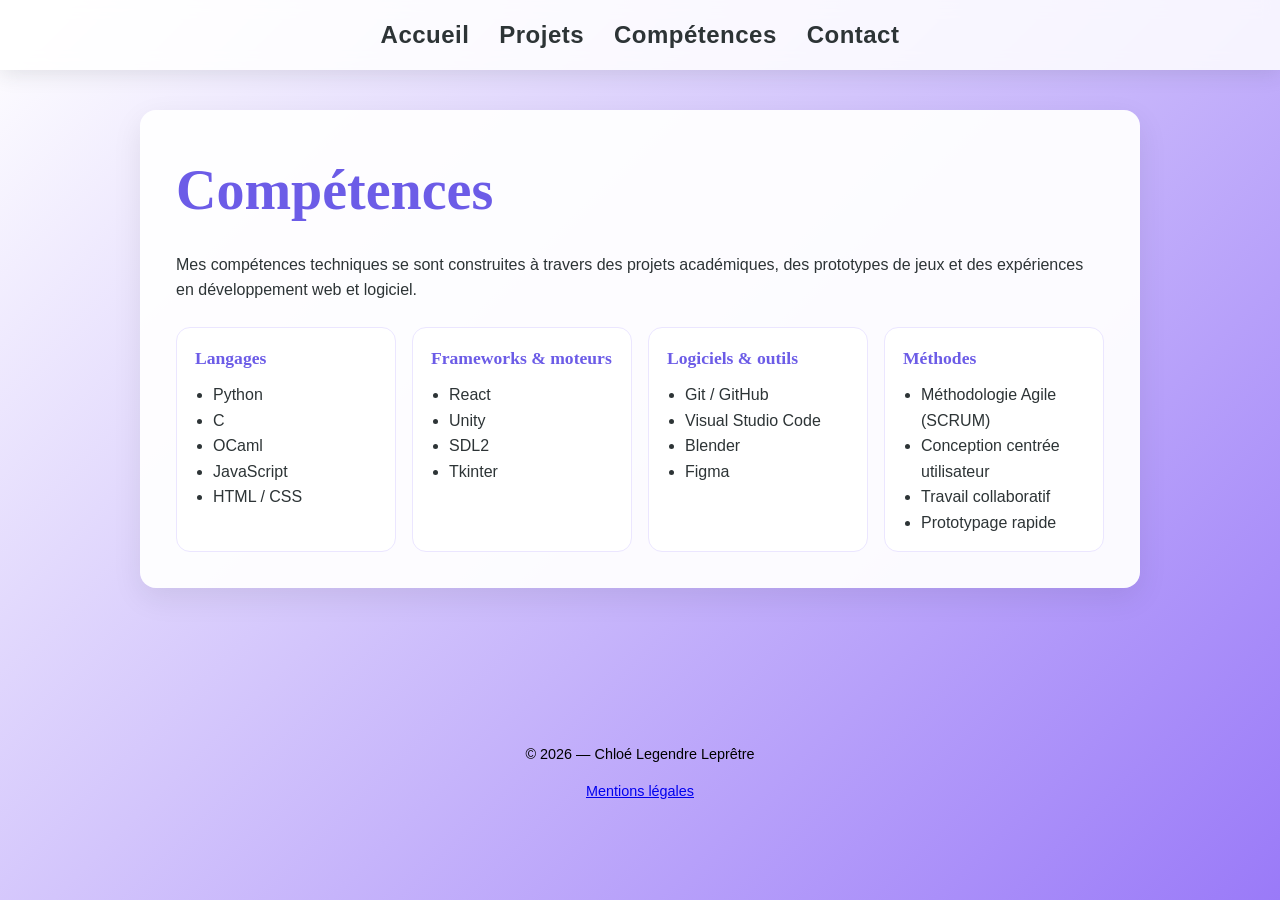
==== competences.html @ d99c14e8 "add competences" ====
<!DOCTYPE html>
<html lang="fr">
<head>
    <meta charset="UTF-8">
    <meta name="viewport" content="width=device-width, initial-scale=1.0">
    <title>Compétences - Chloé Legendre Leprêtre</title>
    <link rel="stylesheet" href="style.css">
</head>
<body>
    <nav class="top-nav">
        <a href="index.html#accueil">Accueil</a>
        <a href="index.html#projets">Projets</a>
        <a href="competences.html">Compétences</a>
        <a href="contact.html">Contact</a>
    </nav>

    <main class="skills-page">
        <section class="skills-card">
            <h1>Compétences</h1>
            <p>
                Mes compétences techniques se sont construites à travers des projets académiques,
                des prototypes de jeux et des expériences en développement web et logiciel.
            </p>

            <div class="skills-grid">
                <article class="skill-group">
                    <h2>Langages</h2>
                    <ul>
                        <li>Python</li>
                        <li>C</li>
                        <li>OCaml</li>
                        <li>JavaScript</li>
                        <li>HTML / CSS</li>
                    </ul>
                </article>

                <article class="skill-group">
                    <h2>Frameworks & moteurs</h2>
                    <ul>
                        <li>React</li>
                        <li>Unity</li>
                        <li>SDL2</li>
                        <li>Tkinter</li>
                    </ul>
                </article>

                <article class="skill-group">
                    <h2>Logiciels & outils</h2>
                    <ul>
                        <li>Git / GitHub</li>
                        <li>Visual Studio Code</li>
                        <li>Blender</li>
                        <li>Figma</li>
                    </ul>
                </article>

                <article class="skill-group">
                    <h2>Méthodes</h2>
                    <ul>
                        <li>Méthodologie Agile (SCRUM)</li>
                        <li>Conception centrée utilisateur</li>
                        <li>Travail collaboratif</li>
                        <li>Prototypage rapide</li>
                    </ul>
                </article>
            </div>
        </section>
    </main>

    <footer id="contact">
        <p>&copy; 2026 — Chloé Legendre Leprêtre</p>
        <a href="mentions-legales.html" class="footer-link">Mentions légales</a>
    </footer>
</body>
</html>
---- style.css ----
/* Variables de design */
:root {
    --primary: #2d3436;
    --accent: #6c5ce7; 
    --bg: #f9f9f9;
    --white: #ffffff;
    --text-light: #636e72;
}

/* Base */
body {
    font-family: 'Segoe UI', Tahoma, Geneva, Verdana, sans-serif;
    line-height: 1.6;
    color: var(--primary);
    background: linear-gradient(135deg, var(--white) 0%, #9a7af8 100%);
    background-attachment: fixed;
    background-repeat: no-repeat;
    margin: 0;
    padding: 70px 0 0;
}

.top-nav {
    position: fixed;
    top: 0;
    left: 0;
    width: 100%;
    height: 70px;
    display: flex;
    justify-content: center;
    align-items: center;
    gap: 30px;
    background: rgba(255, 255, 255, 0.85);
    backdrop-filter: blur(8px);
    box-shadow: 0 4px 20px rgba(45, 52, 54, 0.12);
    z-index: 1000;
    font-size: 1.5rem;
}

.top-nav a {
    color: var(--primary);
    text-decoration: none;
    font-weight: 700;
    letter-spacing: 0.02em;
    transition: color 0.2s ease;
}

.top-nav a:hover {
    color: var(--accent);
}

/* Header & Hero Section */
header {
    min-height: calc(100vh - 70px);
    display: flex;
    flex-direction: column;
    justify-content: center;
    align-items: center;
    text-align: center;
    padding: 0 20px;
    background: transparent;
}

h1 {
    font-size: 3.5rem;
    margin-bottom: 10px;
    color: var(--accent);
    font-family: 'Playfair Display', serif;
}

h2 {
    font-family: 'Playfair Display', serif;
}
.tagline {
    font-size: 2rem;
    font-weight: bold;
    max-width: 800px;
    margin-bottom: 30px;
}

.bio {
    max-width: 700px;
    font-size: 1.1rem;
    color: black;
}

/* Boutons */
.cta-button {
    margin-top: 40px;
    padding: 15px 35px;
    background-color: var(--accent);
    color: white;
    text-decoration: none;
    border-radius: 50px;
    font-weight: bold;
    transition: all 0.3s ease;
    box-shadow: 0 4px 15px rgba(108, 92, 231, 0.3);
}

.cta-button:hover {
    transform: translateY(-3px);
    box-shadow: 0 6px 20px rgba(108, 92, 231, 0.4);
}

/* Sections Projets */
section {
    padding: 100px 20px;
    max-width: 1100px;
    margin: 0 auto;
}

.grid {
    display: grid;
    grid-template-columns: repeat(auto-fit, minmax(320px, 1fr));
    gap: 30px;
    margin-top: 40px;
}

.project-link {
    text-decoration: none;
    color: inherit;
    display: block;
}

.card {
    background: var(--white);
    padding: 30px;
    border-radius: 15px;
    box-shadow: 0 10px 30px rgba(0,0,0,0.05);
    transition: transform 0.3s ease;
}

.card:hover {
    transform: translateY(-5px);
}

.project-link .card h3 {
    margin: 0;
}

.project-thumb {
    width: 100%;
    aspect-ratio: 16 / 9;
    height: auto;
    object-fit: contain;
    background: #ffffff;
    border-radius: 12px;
    display: block;
    margin-bottom: 18px;
}

.project-thumb.is-portrait {
    padding: 8px;
}

.project-page {
    max-width: 900px;
    margin: 40px auto 80px;
    padding: 0 20px;
}

.project-detail {
    background: rgba(255, 255, 255, 0.95);
    border-radius: 16px;
    padding: 36px;
    box-shadow: 0 10px 30px rgba(0, 0, 0, 0.08);
}

.project-meta {
    color: var(--text-light);
    font-weight: 600;
    margin-bottom: 20px;
}

.project-hero {
    width: 70%;
    aspect-ratio: 16 / 9;
    height: auto;
    object-fit: contain;
    background: #ffffff;
    border-radius: 14px;
    display: block;
    margin: 8px auto 16px;
}

.project-hero.is-portrait {
    padding: 12px;
}

.project-detail h2 {
    margin-top: 28px;
    margin-bottom: 10px;
    color: var(--accent);
}

.project-detail ul {
    margin: 0;
    padding-left: 20px;
}

.back-link {
    display: inline-block;
    margin-bottom: 22px;
    text-decoration: none;
    font-weight: 700;
    color: var(--accent);
}

.back-link:hover {
    text-decoration: underline;
}

.contact-page {
    max-width: 900px;
    margin: 40px auto 80px;
    padding: 0 20px;
}

.skills-page {
    max-width: 1000px;
    margin: 40px auto 80px;
    padding: 0 20px;
}

.skills-card {
    background: rgba(255, 255, 255, 0.95);
    border-radius: 16px;
    padding: 36px;
    box-shadow: 0 10px 30px rgba(0, 0, 0, 0.08);
}

.skills-card h1 {
    margin-top: 0;
}

.skills-grid {
    display: grid;
    grid-template-columns: repeat(auto-fit, minmax(220px, 1fr));
    gap: 16px;
    margin-top: 24px;
}

.skill-group {
    background: #ffffff;
    border-radius: 14px;
    border: 1px solid #ebe6ff;
    padding: 16px 18px;
}

.skill-group h2 {
    margin-top: 0;
    margin-bottom: 10px;
    color: var(--accent);
    font-size: 1.1rem;
}

.skill-group ul {
    margin: 0;
    padding-left: 18px;
}

.contact-card {
    background: rgba(255, 255, 255, 0.95);
    border-radius: 16px;
    padding: 36px;
    box-shadow: 0 10px 30px rgba(0, 0, 0, 0.08);
}

.contact-card h1 {
    margin-top: 0;
}

.linkedin-button {
    display: inline-block;
    margin: 10px 0 24px;
    padding: 12px 22px;
    background: #0a66c2;
    color: #ffffff;
    text-decoration: none;
    border-radius: 10px;
    font-weight: 700;
    transition: transform 0.2s ease;
}

.linkedin-button:hover {
    transform: translateY(-2px);
}

.contact-form {
    display: grid;
    gap: 10px;
}

.contact-form label {
    font-weight: 700;
    margin-top: 4px;
}

.contact-form input,
.contact-form textarea {
    width: 100%;
    box-sizing: border-box;
    border: 1px solid #dfe6e9;
    border-radius: 10px;
    padding: 12px;
    font: inherit;
}

.hidden-field {
    display: none;
}

.contact-form .cta-button {
    margin-top: 14px;
    border: none;
    cursor: pointer;
}

.form-status {
    margin: 2px 0 0;
    min-height: 24px;
    font-weight: 700;
    color: var(--text-light);
}

.form-status.is-success {
    color: #218c5a;
}

.form-status.is-error {
    color: #b33939;
}

footer {
    text-align: center;
    padding: 60px;
    color: #000000;
    font-size: 0.9rem;
}

@media (max-width: 640px) {
    .top-nav {
        gap: 18px;
        height: 64px;
    }

    body {
        padding-top: 64px;
    }

    .top-nav a {
        font-size: 0.95rem;
    }

    .project-detail {
        padding: 24px;
    }

    .contact-card {
        padding: 24px;
    }

    .skills-card {
        padding: 24px;
    }
}

.itch-slide {
    --slide-progress: 0;
    position: fixed;
    right: 26px;
    bottom: 26px;
    width: 260px;
    height: 66px;
    border-radius: 999px;
    border: 2px solid #bbcfff;
    background: linear-gradient(135deg, #bbcfff 0%, #86a1e0 100%);
    box-shadow: 0 12px 26px rgba(0, 0, 0, 0.26);
    z-index: 1000;
    overflow: hidden;
    text-decoration: none;
    user-select: none;
    touch-action: none;
}

.itch-slide::before {
    content: '';
    position: absolute;
    inset: 0;
    background: linear-gradient(90deg, rgba(255, 255, 255, 0.34), rgba(255, 255, 255, 0.05));
    transform-origin: left center;
    transform: scaleX(var(--slide-progress));
    transition: transform 0.16s linear;
}

.itch-slide::after {
    content: '';
    position: absolute;
    inset: 2px;
    border-radius: 999px;
    border: 1px solid rgba(255, 255, 255, 0.28);
    pointer-events: none;
}

.itch-track-text {
    position: absolute;
    left: 86px;
    right: 16px;
    top: 50%;
    transform: translateY(-50%);
    color: #ffffff;
    font-size: 0.96rem;
    font-weight: 800;
    letter-spacing: 0.01em;
    text-shadow: 0 1px 2px rgba(0, 0, 0, 0.28);
    transition: transform 0.2s ease, opacity 0.2s ease;
}

.itch-thumb {
    position: absolute;
    left: 6px;
    top: 6px;
    width: 52px;
    height: 52px;
    border-radius: 50%;
    background: #ffffff;
    border: 1px solid rgba(0, 0, 0, 0.08);
    box-shadow: 0 8px 16px rgba(0, 0, 0, 0.25);
    display: flex;
    align-items: center;
    justify-content: center;
    cursor: grab;
    transform: translateX(0);
    transition: transform 0.28s cubic-bezier(0.2, 0.8, 0.2, 1.15), box-shadow 0.18s ease;
    will-change: transform;
}

.itch-thumb img {
    width: 74%;
    height: auto;
    display: block;
}

.itch-slide.is-dragging .itch-thumb {
    cursor: grabbing;
    transition: none;
    box-shadow: 0 11px 18px rgba(0, 0, 0, 0.3);
}

.itch-slide.is-active .itch-track-text {
    transform: translateY(-50%) translateX(2px);
}

.itch-slide.is-ready {
    border-color: #2ecc71;
    box-shadow: 0 14px 30px rgba(46, 204, 113, 0.38);
}

.itch-slide.is-ready .itch-track-text {
    opacity: 0;
}

.itch-slide.is-ready .itch-thumb {
    box-shadow: 0 10px 18px rgba(46, 204, 113, 0.44);
}

.itch-slide.is-hint .itch-track-text {
    animation: slide-hint 0.34s ease;
}

@keyframes slide-hint {
    0% { transform: translateY(-50%) translateX(0); }
    25% { transform: translateY(-50%) translateX(-5px); }
    55% { transform: translateY(-50%) translateX(5px); }
    100% { transform: translateY(-50%) translateX(0); }
}

@media screen and (max-width: 768px) {
    .itch-slide {
        width: 220px;
        height: 60px;
        right: 18px;
        bottom: 18px;
    }

    .itch-thumb {
        width: 46px;
        height: 46px;
    }

    .itch-track-text {
        left: 76px;
        font-size: 0.88rem;
    }
}
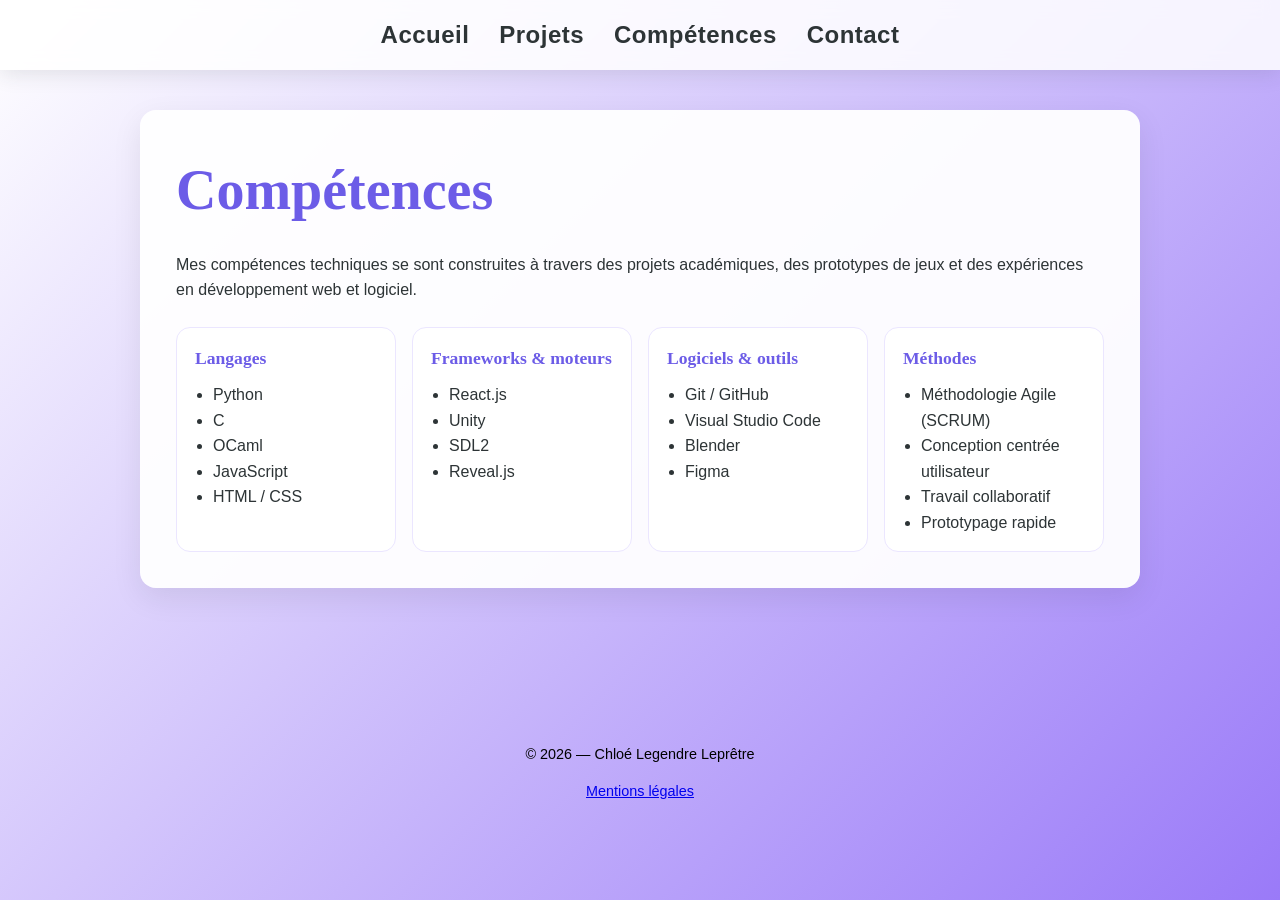
==== commit a203efb9: "Update competences.html" ====
--- a/competences.html
+++ b/competences.html
@@ -37,10 +37,10 @@
                 <article class="skill-group">
                     <h2>Frameworks & moteurs</h2>
                     <ul>
-                        <li>React</li>
+                        <li>React.js</li>
                         <li>Unity</li>
                         <li>SDL2</li>
-                        <li>Tkinter</li>
+                        <li>Reveal.js</li>
                     </ul>
                 </article>
 
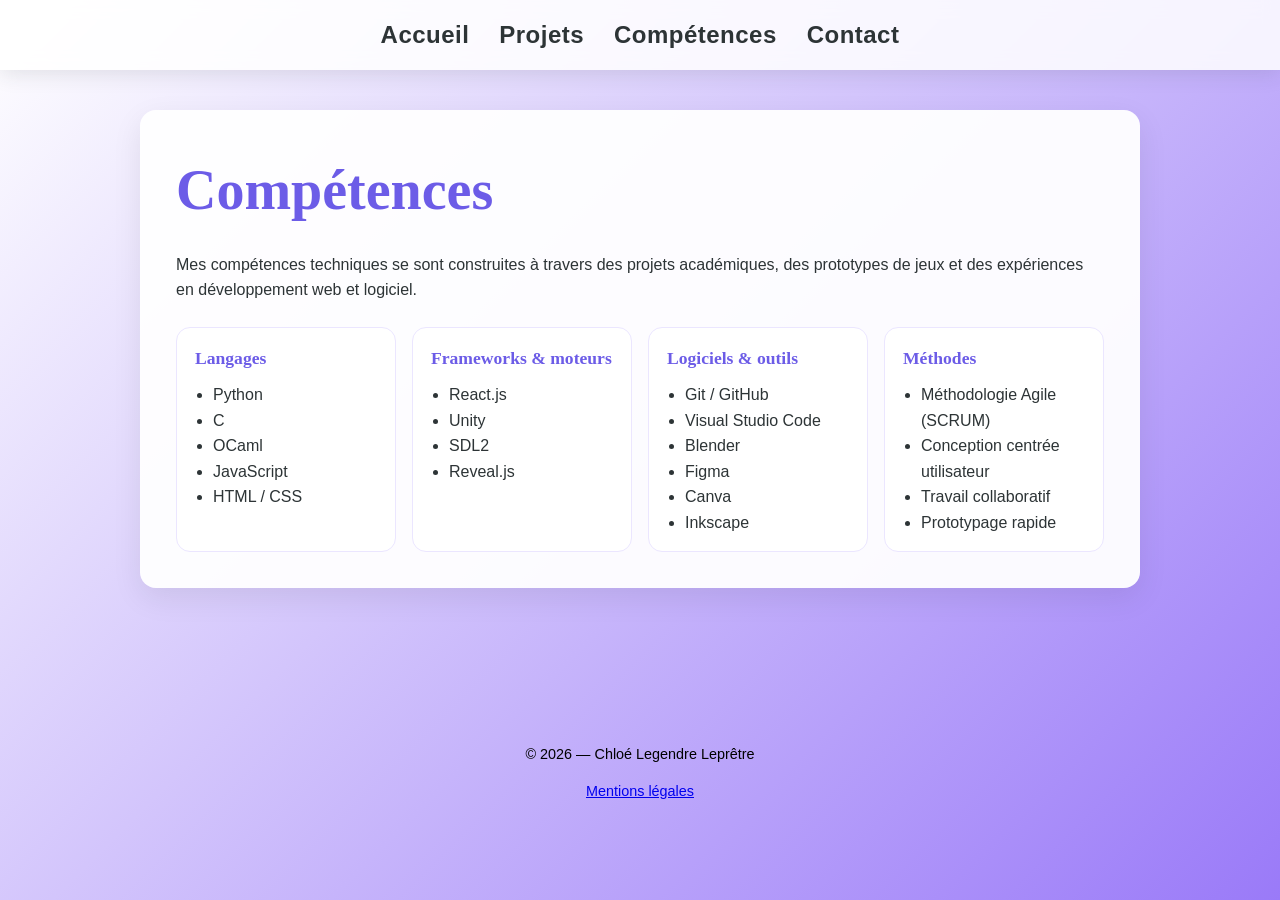
==== commit dd9c7a8d: "Update competences.html" ====
--- a/competences.html
+++ b/competences.html
@@ -51,6 +51,8 @@
                         <li>Visual Studio Code</li>
                         <li>Blender</li>
                         <li>Figma</li>
+                        <li>Canva</li>
+                        <li>Inkscape</li>
                     </ul>
                 </article>
 
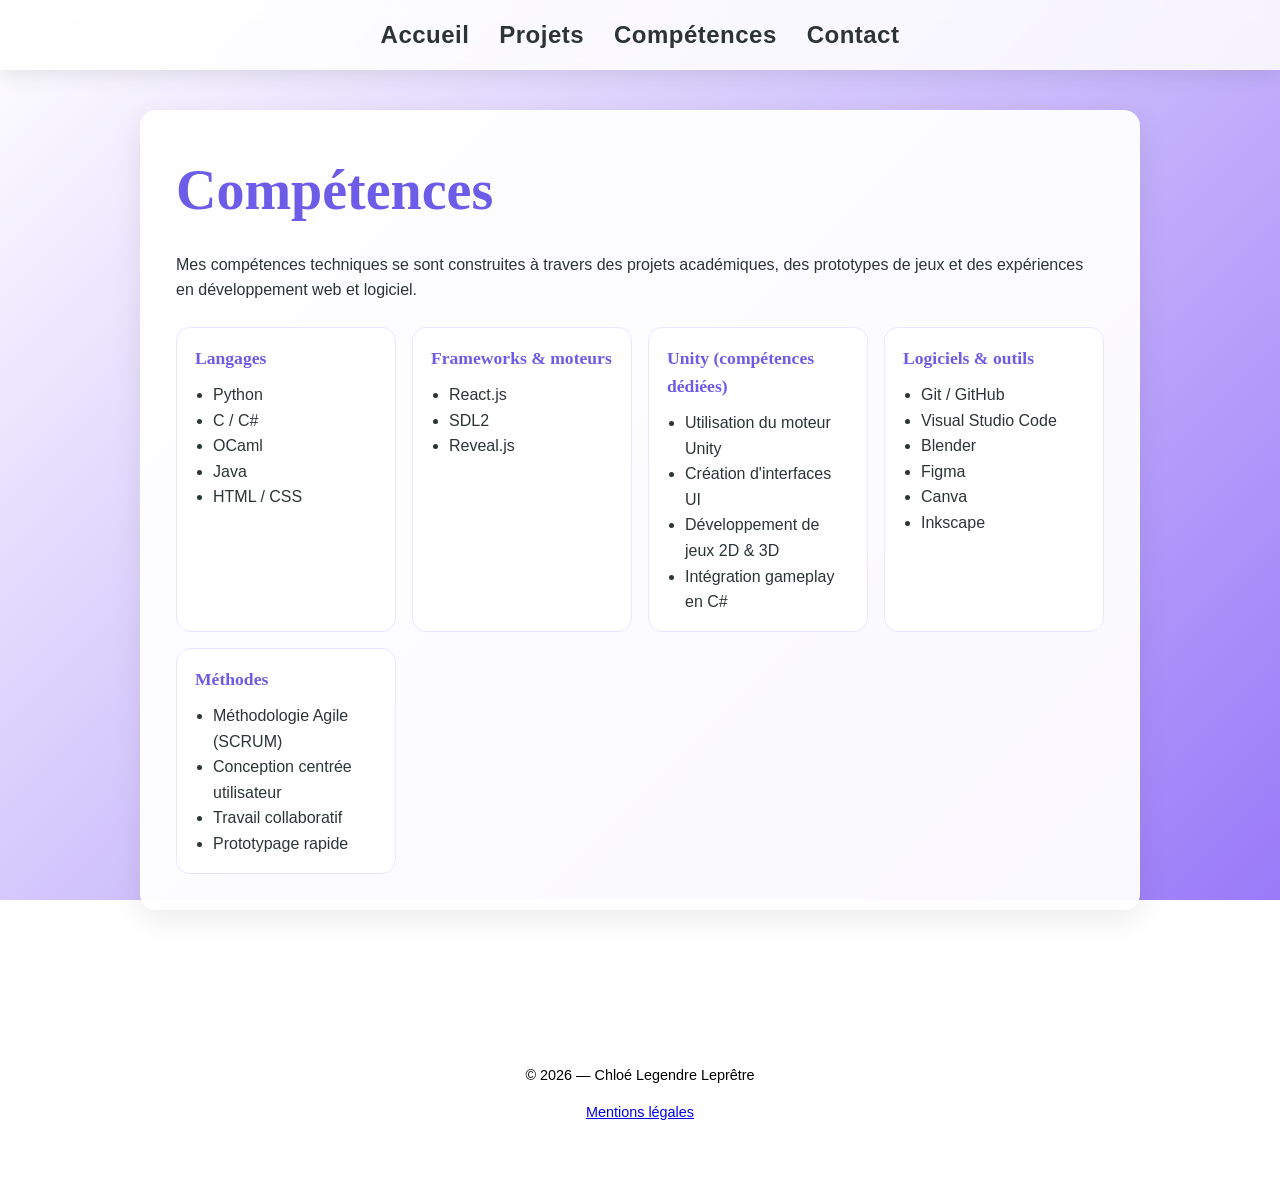
==== commit f53f598a: "Update competences.html" ====
--- a/competences.html
+++ b/competences.html
@@ -27,9 +27,9 @@
                     <h2>Langages</h2>
                     <ul>
                         <li>Python</li>
-                        <li>C</li>
+                        <li>C / C#</li>
                         <li>OCaml</li>
-                        <li>JavaScript</li>
+                        <li>Java</li>
                         <li>HTML / CSS</li>
                     </ul>
                 </article>
@@ -38,9 +38,18 @@
                     <h2>Frameworks & moteurs</h2>
                     <ul>
                         <li>React.js</li>
-                        <li>Unity</li>
                         <li>SDL2</li>
                         <li>Reveal.js</li>
+                    </ul>
+                </article>
+
+                <article class="skill-group">
+                    <h2>Unity (compétences dédiées)</h2>
+                    <ul>
+                        <li>Utilisation du moteur Unity</li>
+                        <li>Création d'interfaces UI</li>
+                        <li>Développement de jeux 2D & 3D</li>
+                        <li>Intégration gameplay en C#</li>
                     </ul>
                 </article>
 
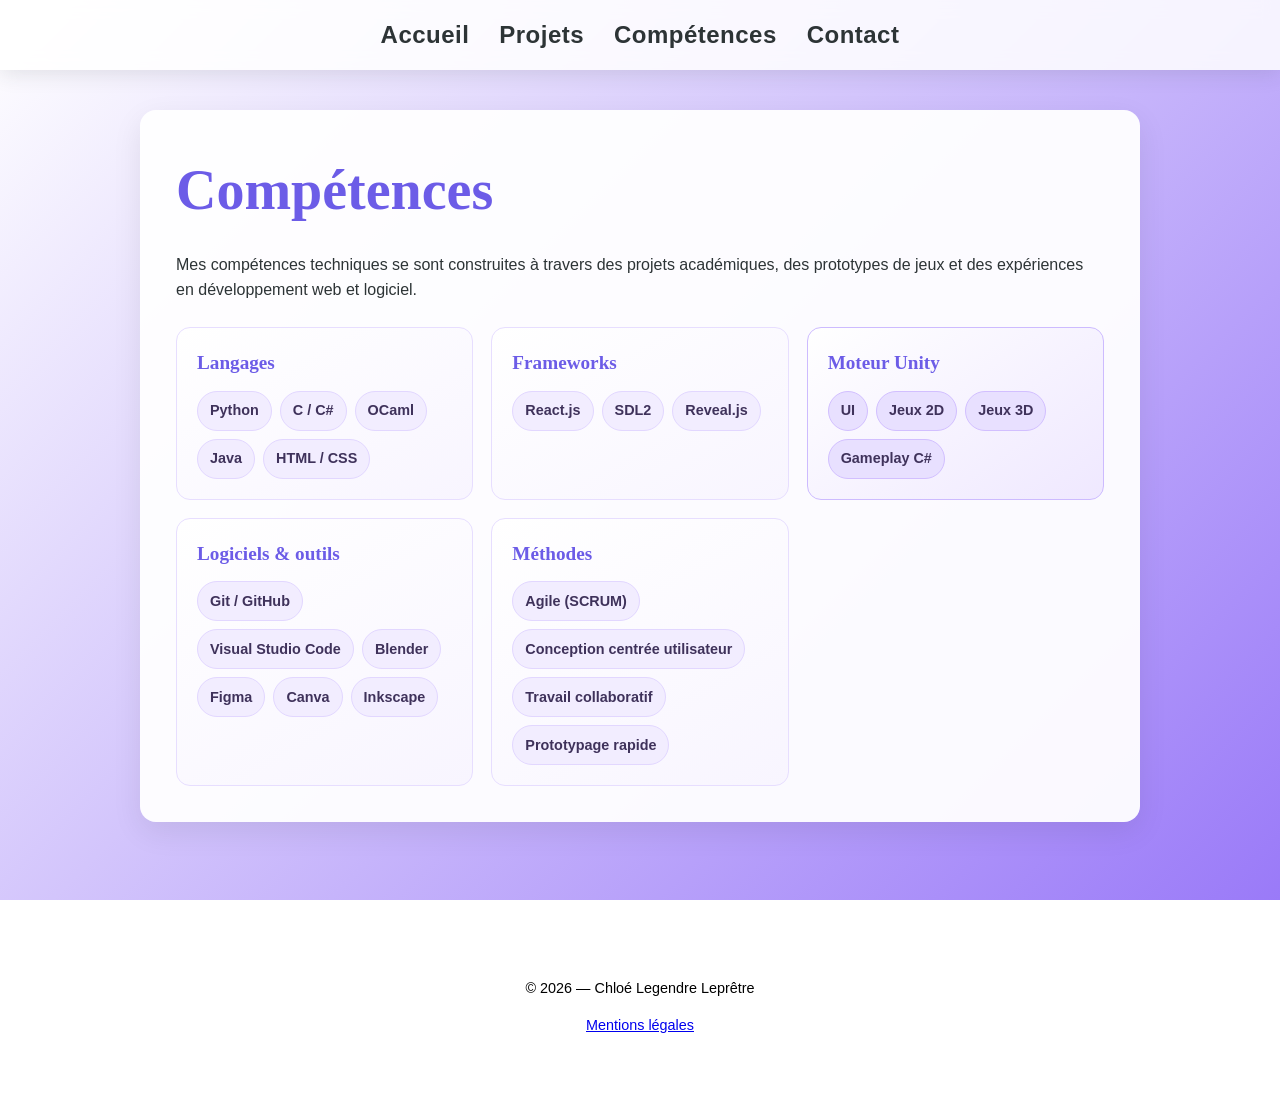
==== commit 5dd03cf0: "update skills" ====
--- a/competences.html
+++ b/competences.html
@@ -22,57 +22,57 @@
                 des prototypes de jeux et des expériences en développement web et logiciel.
             </p>
 
-            <div class="skills-grid">
-                <article class="skill-group">
+            <div class="skills-grid skills-grid-story">
+                <article class="skill-group skill-group-story">
                     <h2>Langages</h2>
-                    <ul>
-                        <li>Python</li>
-                        <li>C / C#</li>
-                        <li>OCaml</li>
-                        <li>Java</li>
-                        <li>HTML / CSS</li>
-                    </ul>
+                    <div class="skill-tags">
+                        <span>Python</span>
+                        <span>C / C#</span>
+                        <span>OCaml</span>
+                        <span>Java</span>
+                        <span>HTML / CSS</span>
+                    </div>
                 </article>
 
-                <article class="skill-group">
-                    <h2>Frameworks & moteurs</h2>
-                    <ul>
-                        <li>React.js</li>
-                        <li>SDL2</li>
-                        <li>Reveal.js</li>
-                    </ul>
+                <article class="skill-group skill-group-story">
+                    <h2>Frameworks</h2>
+                    <div class="skill-tags">
+                        <span>React.js</span>
+                        <span>SDL2</span>
+                        <span>Reveal.js</span>
+                    </div>
                 </article>
 
-                <article class="skill-group">
-                    <h2>Unity (compétences dédiées)</h2>
-                    <ul>
-                        <li>Utilisation du moteur Unity</li>
-                        <li>Création d'interfaces UI</li>
-                        <li>Développement de jeux 2D & 3D</li>
-                        <li>Intégration gameplay en C#</li>
-                    </ul>
+                <article class="skill-group skill-group-story skill-group-unity">
+                    <h2>Moteur Unity</h2>
+                    <div class="skill-tags skill-tags-unity">
+                        <span>UI</span>
+                        <span>Jeux 2D</span>
+                        <span>Jeux 3D</span>
+                        <span>Gameplay C#</span>
+                    </div>
                 </article>
 
-                <article class="skill-group">
+                <article class="skill-group skill-group-story">
                     <h2>Logiciels & outils</h2>
-                    <ul>
-                        <li>Git / GitHub</li>
-                        <li>Visual Studio Code</li>
-                        <li>Blender</li>
-                        <li>Figma</li>
-                        <li>Canva</li>
-                        <li>Inkscape</li>
-                    </ul>
+                    <div class="skill-tags">
+                        <span>Git / GitHub</span>
+                        <span>Visual Studio Code</span>
+                        <span>Blender</span>
+                        <span>Figma</span>
+                        <span>Canva</span>
+                        <span>Inkscape</span>
+                    </div>
                 </article>
 
-                <article class="skill-group">
+                <article class="skill-group skill-group-story">
                     <h2>Méthodes</h2>
-                    <ul>
-                        <li>Méthodologie Agile (SCRUM)</li>
-                        <li>Conception centrée utilisateur</li>
-                        <li>Travail collaboratif</li>
-                        <li>Prototypage rapide</li>
-                    </ul>
+                    <div class="skill-tags">
+                        <span>Agile (SCRUM)</span>
+                        <span>Conception centrée utilisateur</span>
+                        <span>Travail collaboratif</span>
+                        <span>Prototypage rapide</span>
+                    </div>
                 </article>
             </div>
         </section>
--- a/style.css
+++ b/style.css
@@ -239,6 +239,11 @@
     margin-top: 24px;
 }
 
+.skills-grid-story {
+    grid-template-columns: repeat(auto-fit, minmax(260px, 1fr));
+    gap: 18px;
+}
+
 .skill-group {
     background: #ffffff;
     border-radius: 14px;
@@ -246,16 +251,69 @@
     padding: 16px 18px;
 }
 
+.skill-group-story {
+    display: flex;
+    flex-direction: column;
+    gap: 12px;
+    padding: 20px;
+    border: 1px solid #e7deff;
+    background: linear-gradient(150deg, #ffffff 0%, #f8f5ff 100%);
+    transition: transform 0.22s ease, box-shadow 0.22s ease;
+}
+
+.skill-group-story:hover {
+    transform: translateY(-4px);
+    box-shadow: 0 12px 24px rgba(108, 92, 231, 0.14);
+}
+
+.skill-group-unity {
+    border-color: #cdbbff;
+    background: linear-gradient(145deg, #ffffff 0%, #efe8ff 100%);
+}
+
+.skill-kicker {
+    margin: 0;
+    color: #6c5ce7;
+    font-size: 0.78rem;
+    font-weight: 800;
+    letter-spacing: 0.08em;
+    text-transform: uppercase;
+}
+
 .skill-group h2 {
     margin-top: 0;
-    margin-bottom: 10px;
+    margin-bottom: 0;
     color: var(--accent);
-    font-size: 1.1rem;
-}
-
-.skill-group ul {
+    font-size: 1.2rem;
+}
+
+.skill-group p {
     margin: 0;
-    padding-left: 18px;
+    color: #3d3d4a;
+}
+
+.skill-tags {
+    display: flex;
+    flex-wrap: wrap;
+    gap: 8px;
+}
+
+.skill-tags span {
+    display: inline-flex;
+    align-items: center;
+    min-height: 30px;
+    padding: 4px 12px;
+    border-radius: 999px;
+    background: #f2edff;
+    border: 1px solid #e2d7ff;
+    color: #3f325b;
+    font-weight: 700;
+    font-size: 0.9rem;
+}
+
+.skill-tags-unity span {
+    background: #e8e0ff;
+    border-color: #d2bfff;
 }
 
 .contact-card {
@@ -361,6 +419,14 @@
 
     .skills-card {
         padding: 24px;
+    }
+
+    .skills-grid-story {
+        grid-template-columns: 1fr;
+    }
+
+    .skill-group-story {
+        padding: 18px;
     }
 }
 
